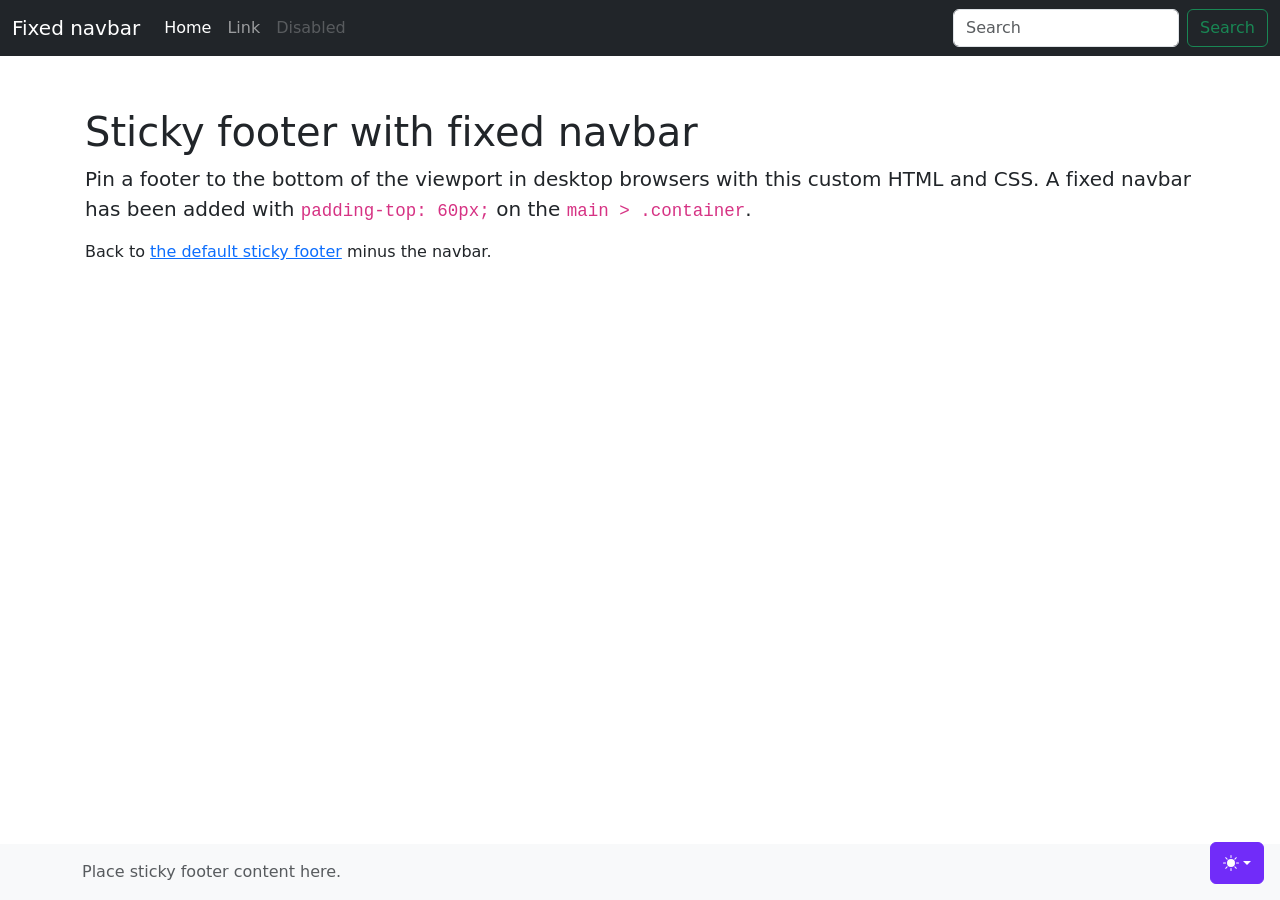
==== index.html @ bcefbda6 "bases del sitio" ====
<!doctype html>
<html lang="es" class="h-100" data-bs-theme="auto">
  <head>
    <meta charset="utf-8" />
    <meta name="viewport" content="width=device-width, initial-scale=1" />
    <meta name="description" content="Used to describe a lesson practice" />
    <meta
      name="author"
      content="Datamining and Bootstrap contributors"
    />
    <meta name="generator" content="VS Code" />
    <title>Educacion Patrimonial · Pnar del Rio</title>
    <link
      rel="canonical"
      href="https://getbootstrap.com/docs/5.3/examples/sticky-footer-navbar/"
    />
    <script src="../assets/js/color-modes.js"></script>
    <link href="assets/dist/css/bootstrap.min.css" rel="stylesheet" />
    <meta name="theme-color" content="#712cf9" />
    <link href="assets/stuff/sticky-footer-navbar.css" rel="stylesheet" />
    
  </head>
  <body class="d-flex flex-column h-100">
    <svg xmlns="http://www.w3.org/2000/svg" class="d-none">
      <symbol id="check2" viewBox="0 0 16 16">
        <path
          d="M13.854 3.646a.5.5 0 0 1 0 .708l-7 7a.5.5 0 0 1-.708 0l-3.5-3.5a.5.5 0 1 1 .708-.708L6.5 10.293l6.646-6.647a.5.5 0 0 1 .708 0z"
        ></path>
      </symbol>
      <symbol id="circle-half" viewBox="0 0 16 16">
        <path
          d="M8 15A7 7 0 1 0 8 1v14zm0 1A8 8 0 1 1 8 0a8 8 0 0 1 0 16z"
        ></path>
      </symbol>
      <symbol id="moon-stars-fill" viewBox="0 0 16 16">
        <path
          d="M6 .278a.768.768 0 0 1 .08.858 7.208 7.208 0 0 0-.878 3.46c0 4.021 3.278 7.277 7.318 7.277.527 0 1.04-.055 1.533-.16a.787.787 0 0 1 .81.316.733.733 0 0 1-.031.893A8.349 8.349 0 0 1 8.344 16C3.734 16 0 12.286 0 7.71 0 4.266 2.114 1.312 5.124.06A.752.752 0 0 1 6 .278z"
        ></path>
        <path
          d="M10.794 3.148a.217.217 0 0 1 .412 0l.387 1.162c.173.518.579.924 1.097 1.097l1.162.387a.217.217 0 0 1 0 .412l-1.162.387a1.734 1.734 0 0 0-1.097 1.097l-.387 1.162a.217.217 0 0 1-.412 0l-.387-1.162A1.734 1.734 0 0 0 9.31 6.593l-1.162-.387a.217.217 0 0 1 0-.412l1.162-.387a1.734 1.734 0 0 0 1.097-1.097l.387-1.162zM13.863.099a.145.145 0 0 1 .274 0l.258.774c.115.346.386.617.732.732l.774.258a.145.145 0 0 1 0 .274l-.774.258a1.156 1.156 0 0 0-.732.732l-.258.774a.145.145 0 0 1-.274 0l-.258-.774a1.156 1.156 0 0 0-.732-.732l-.774-.258a.145.145 0 0 1 0-.274l.774-.258c.346-.115.617-.386.732-.732L13.863.1z"
        ></path>
      </symbol>
      <symbol id="sun-fill" viewBox="0 0 16 16">
        <path
          d="M8 12a4 4 0 1 0 0-8 4 4 0 0 0 0 8zM8 0a.5.5 0 0 1 .5.5v2a.5.5 0 0 1-1 0v-2A.5.5 0 0 1 8 0zm0 13a.5.5 0 0 1 .5.5v2a.5.5 0 0 1-1 0v-2A.5.5 0 0 1 8 13zm8-5a.5.5 0 0 1-.5.5h-2a.5.5 0 0 1 0-1h2a.5.5 0 0 1 .5.5zM3 8a.5.5 0 0 1-.5.5h-2a.5.5 0 0 1 0-1h2A.5.5 0 0 1 3 8zm10.657-5.657a.5.5 0 0 1 0 .707l-1.414 1.415a.5.5 0 1 1-.707-.708l1.414-1.414a.5.5 0 0 1 .707 0zm-9.193 9.193a.5.5 0 0 1 0 .707L3.05 13.657a.5.5 0 0 1-.707-.707l1.414-1.414a.5.5 0 0 1 .707 0zm9.193 2.121a.5.5 0 0 1-.707 0l-1.414-1.414a.5.5 0 0 1 .707-.707l1.414 1.414a.5.5 0 0 1 0 .707zM4.464 4.465a.5.5 0 0 1-.707 0L2.343 3.05a.5.5 0 1 1 .707-.707l1.414 1.414a.5.5 0 0 1 0 .708z"
        ></path>
      </symbol>
    </svg>
    <div
      class="dropdown position-fixed bottom-0 end-0 mb-3 me-3 bd-mode-toggle"
    >
      <button
        class="btn btn-bd-primary py-2 dropdown-toggle d-flex align-items-center"
        id="bd-theme"
        type="button"
        aria-expanded="false"
        data-bs-toggle="dropdown"
        aria-label="Toggle theme (auto)"
      >
        <svg class="bi my-1 theme-icon-active" aria-hidden="true">
          <use href="#circle-half"></use>
        </svg>
        <span class="visually-hidden" id="bd-theme-text">Toggle theme</span>
      </button>
      <ul
        class="dropdown-menu dropdown-menu-end shadow"
        aria-labelledby="bd-theme-text"
      >
        <li>
          <button
            type="button"
            class="dropdown-item d-flex align-items-center"
            data-bs-theme-value="light"
            aria-pressed="false"
          >
            <svg class="bi me-2 opacity-50" aria-hidden="true">
              <use href="#sun-fill"></use>
            </svg>
            Light
            <svg class="bi ms-auto d-none" aria-hidden="true">
              <use href="#check2"></use>
            </svg>
          </button>
        </li>
        <li>
          <button
            type="button"
            class="dropdown-item d-flex align-items-center"
            data-bs-theme-value="dark"
            aria-pressed="false"
          >
            <svg class="bi me-2 opacity-50" aria-hidden="true">
              <use href="#moon-stars-fill"></use>
            </svg>
            Dark
            <svg class="bi ms-auto d-none" aria-hidden="true">
              <use href="#check2"></use>
            </svg>
          </button>
        </li>
        <li>
          <button
            type="button"
            class="dropdown-item d-flex align-items-center active"
            data-bs-theme-value="auto"
            aria-pressed="true"
          >
            <svg class="bi me-2 opacity-50" aria-hidden="true">
              <use href="#circle-half"></use>
            </svg>
            Auto
            <svg class="bi ms-auto d-none" aria-hidden="true">
              <use href="#check2"></use>
            </svg>
          </button>
        </li>
      </ul>
    </div>
    <header>
      <!-- Fixed navbar -->
      <nav class="navbar navbar-expand-md navbar-dark fixed-top bg-dark">
        <div class="container-fluid">
          <a class="navbar-brand" href="#">Fixed navbar</a>
          <button
            class="navbar-toggler"
            type="button"
            data-bs-toggle="collapse"
            data-bs-target="#navbarCollapse"
            aria-controls="navbarCollapse"
            aria-expanded="false"
            aria-label="Toggle navigation"
          >
            <span class="navbar-toggler-icon"></span>
          </button>
          <div class="collapse navbar-collapse" id="navbarCollapse">
            <ul class="navbar-nav me-auto mb-2 mb-md-0">
              <li class="nav-item">
                <a class="nav-link active" aria-current="page" href="#">Home</a>
              </li>
              <li class="nav-item"><a class="nav-link" href="#">Link</a></li>
              <li class="nav-item">
                <a class="nav-link disabled" aria-disabled="true">Disabled</a>
              </li>
            </ul>
            <form class="d-flex" role="search">
              <input
                class="form-control me-2"
                type="search"
                placeholder="Search"
                aria-label="Search"
              />
              <button class="btn btn-outline-success" type="submit">
                Search
              </button>
            </form>
          </div>
        </div>
      </nav>
    </header>
    <!-- Begin page content -->
    <main class="flex-shrink-0">
      <div class="container">
        <h1 class="mt-5">Sticky footer with fixed navbar</h1>
        <p class="lead">
          Pin a footer to the bottom of the viewport in desktop browsers with
          this custom HTML and CSS. A fixed navbar has been added with
          <code class="small">padding-top: 60px;</code> on the
          <code class="small">main &gt; .container</code>.
        </p>
        <p>
          Back to
          <a href="../examples/sticky-footer/">the default sticky footer</a>
          minus the navbar.
        </p>
      </div>
    </main>
    <footer class="footer mt-auto py-3 bg-body-tertiary">
      <div class="container">
        <span class="text-body-secondary"
          >Place sticky footer content here.</span
        >
      </div>
    </footer>
    <script
      src="../assets/dist/js/bootstrap.bundle.min.js"
      class="astro-vvvwv3sm"
    ></script>
  </body>
</html>
---- assets/stuff/sticky-footer-navbar.css ----
/* Custom page CSS
-------------------------------------------------- */
/* Not required for template or sticky footer method. */

main > .container {
  padding: 60px 15px 0;
}


/* Custom page CSS
-------------------------------------------------- */
/*      */

.bd-placeholder-img {
  font-size: 1.125rem;
  text-anchor: middle;
  -webkit-user-select: none;
  -moz-user-select: none;
  user-select: none;
}
@media (min-width: 768px) {
  .bd-placeholder-img-lg {
    font-size: 3.5rem;
  }
}
.b-example-divider {
  width: 100%;
  height: 3rem;
  background-color: #0000001a;
  border: solid rgba(0, 0, 0, 0.15);
  border-width: 1px 0;
  box-shadow:
    inset 0 0.5em 1.5em #0000001a,
    inset 0 0.125em 0.5em #00000026;
}
.b-example-vr {
  flex-shrink: 0;
  width: 1.5rem;
  height: 100vh;
}
.bi {
  vertical-align: -0.125em;
  fill: currentColor;
}
.nav-scroller {
  position: relative;
  z-index: 2;
  height: 2.75rem;
  overflow-y: hidden;
}
.nav-scroller .nav {
  display: flex;
  flex-wrap: nowrap;
  padding-bottom: 1rem;
  margin-top: -1px;
  overflow-x: auto;
  text-align: center;
  white-space: nowrap;
  -webkit-overflow-scrolling: touch;
}
.btn-bd-primary {
  --bd-violet-bg: #712cf9;
  --bd-violet-rgb: 112.520718, 44.062154, 249.437846;
  --bs-btn-font-weight: 600;
  --bs-btn-color: var(--bs-white);
  --bs-btn-bg: var(--bd-violet-bg);
  --bs-btn-border-color: var(--bd-violet-bg);
  --bs-btn-hover-color: var(--bs-white);
  --bs-btn-hover-bg: #6528e0;
  --bs-btn-hover-border-color: #6528e0;
  --bs-btn-focus-shadow-rgb: var(--bd-violet-rgb);
  --bs-btn-active-color: var(--bs-btn-hover-color);
  --bs-btn-active-bg: #5a23c8;
  --bs-btn-active-border-color: #5a23c8;
}
.bd-mode-toggle {
  z-index: 1500;
}
.bd-mode-toggle .bi {
  width: 1em;
  height: 1em;
}
.bd-mode-toggle .dropdown-menu .active .bi {
  display: block !important;
}
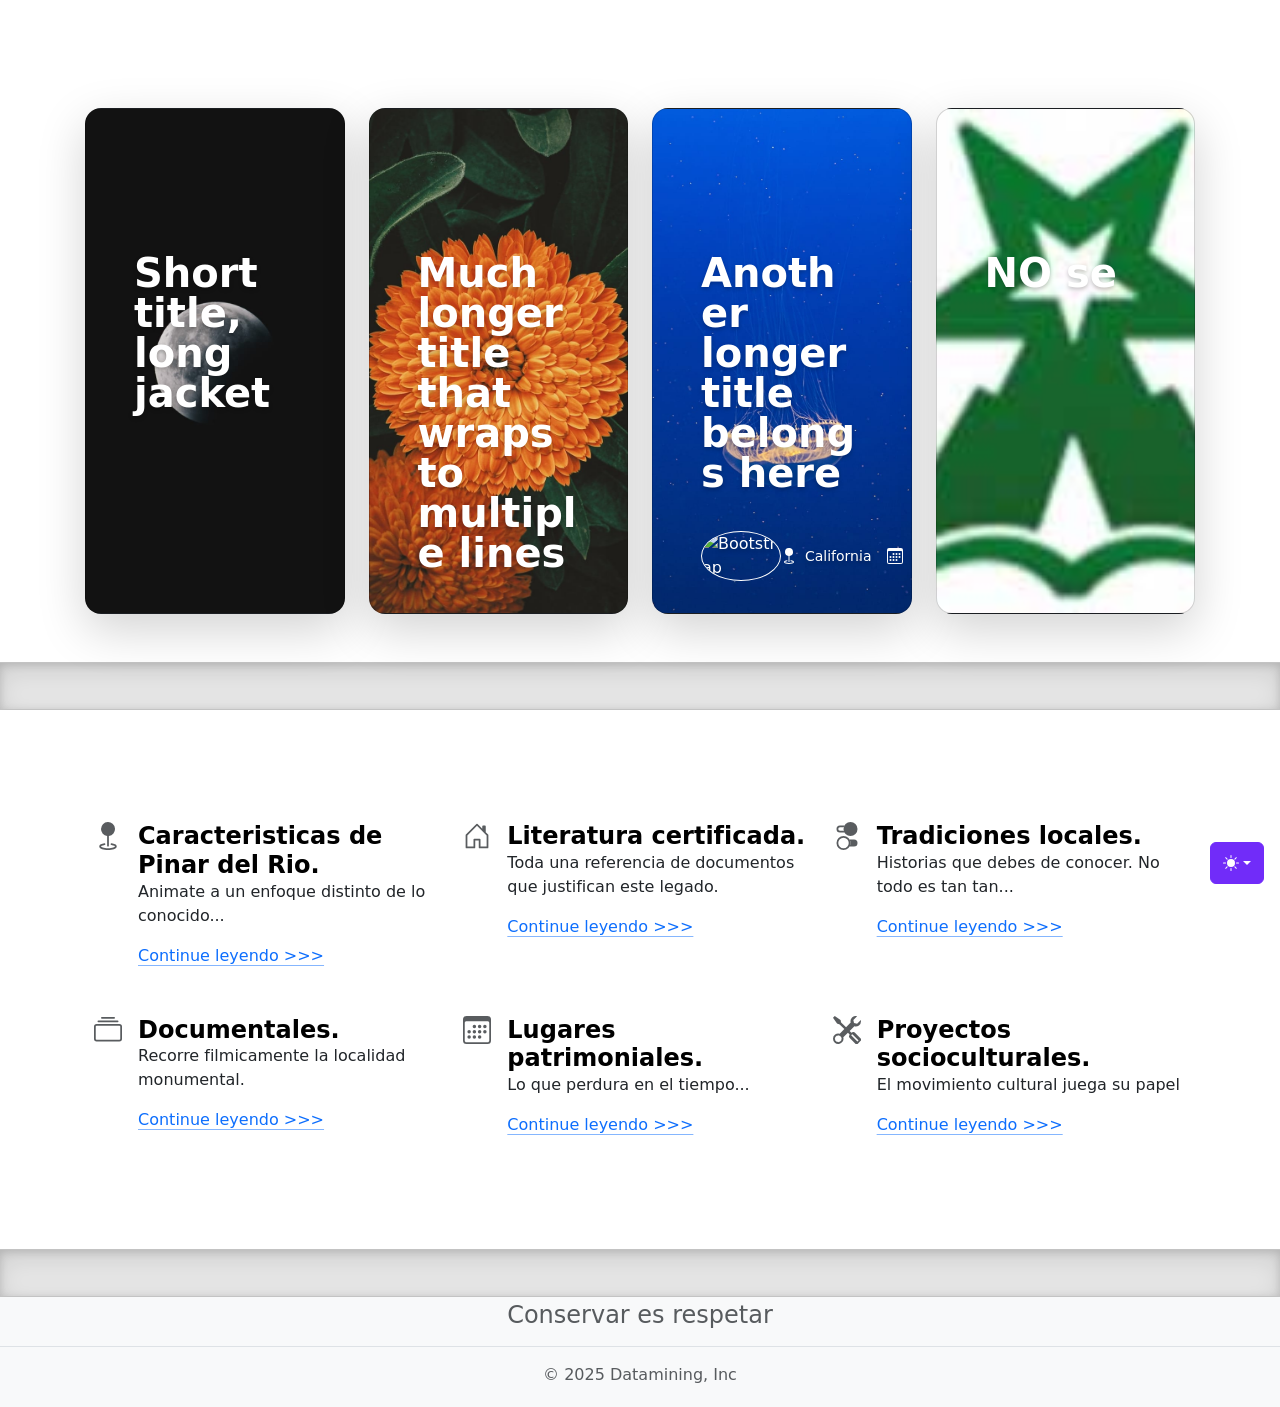
==== commit 6fb5e989: "eliminar vinculos en foto de index" ====
--- a/index.html
+++ b/index.html
@@ -10,17 +10,13 @@
     />
     <meta name="generator" content="VS Code" />
     <title>Educacion Patrimonial · Pnar del Rio</title>
-    <link
-      rel="canonical"
-      href="https://getbootstrap.com/docs/5.3/examples/sticky-footer-navbar/"
-    />
-    <script src="../assets/js/color-modes.js"></script>
+    
     <link href="assets/dist/css/bootstrap.min.css" rel="stylesheet" />
-    <meta name="theme-color" content="#712cf9" />
     <link href="assets/stuff/sticky-footer-navbar.css" rel="stylesheet" />
-    
+    <link href="assets/stuff/patri.css" rel="stylesheet" />
   </head>
   <body class="d-flex flex-column h-100">
+  <!-- #region Change mode & Icons-->
     <svg xmlns="http://www.w3.org/2000/svg" class="d-none">
       <symbol id="check2" viewBox="0 0 16 16">
         <path
@@ -43,6 +39,102 @@
       <symbol id="sun-fill" viewBox="0 0 16 16">
         <path
           d="M8 12a4 4 0 1 0 0-8 4 4 0 0 0 0 8zM8 0a.5.5 0 0 1 .5.5v2a.5.5 0 0 1-1 0v-2A.5.5 0 0 1 8 0zm0 13a.5.5 0 0 1 .5.5v2a.5.5 0 0 1-1 0v-2A.5.5 0 0 1 8 13zm8-5a.5.5 0 0 1-.5.5h-2a.5.5 0 0 1 0-1h2a.5.5 0 0 1 .5.5zM3 8a.5.5 0 0 1-.5.5h-2a.5.5 0 0 1 0-1h2A.5.5 0 0 1 3 8zm10.657-5.657a.5.5 0 0 1 0 .707l-1.414 1.415a.5.5 0 1 1-.707-.708l1.414-1.414a.5.5 0 0 1 .707 0zm-9.193 9.193a.5.5 0 0 1 0 .707L3.05 13.657a.5.5 0 0 1-.707-.707l1.414-1.414a.5.5 0 0 1 .707 0zm9.193 2.121a.5.5 0 0 1-.707 0l-1.414-1.414a.5.5 0 0 1 .707-.707l1.414 1.414a.5.5 0 0 1 0 .707zM4.464 4.465a.5.5 0 0 1-.707 0L2.343 3.05a.5.5 0 1 1 .707-.707l1.414 1.414a.5.5 0 0 1 0 .708z"
+        ></path>
+      </symbol>
+    
+      <symbol id="bootstrap" viewBox="0 0 118 94">
+        <title>Bootstrap</title>
+        <path
+          fill-rule="evenodd"
+          clip-rule="evenodd"
+          d="M24.509 0c-6.733 0-11.715 5.893-11.492 12.284.214 6.14-.064 14.092-2.066 20.577C8.943 39.365 5.547 43.485 0 44.014v5.972c5.547.529 8.943 4.649 10.951 11.153 2.002 6.485 2.28 14.437 2.066 20.577C12.794 88.106 17.776 94 24.51 94H93.5c6.733 0 11.714-5.893 11.491-12.284-.214-6.14.064-14.092 2.066-20.577 2.009-6.504 5.396-10.624 10.943-11.153v-5.972c-5.547-.529-8.934-4.649-10.943-11.153-2.002-6.484-2.28-14.437-2.066-20.577C105.214 5.894 100.233 0 93.5 0H24.508zM80 57.863C80 66.663 73.436 72 62.543 72H44a2 2 0 01-2-2V24a2 2 0 012-2h18.437c9.083 0 15.044 4.92 15.044 12.474 0 5.302-4.01 10.049-9.119 10.88v.277C75.317 46.394 80 51.21 80 57.863zM60.521 28.34H49.948v14.934h8.905c6.884 0 10.68-2.772 10.68-7.727 0-4.643-3.264-7.207-9.012-7.207zM49.948 49.2v16.458H60.91c7.167 0 10.964-2.876 10.964-8.281 0-5.406-3.903-8.178-11.425-8.178H49.948z"
+        ></path>
+      </symbol>
+      <symbol id="home" viewBox="0 0 16 16">
+        <path
+          d="M8.354 1.146a.5.5 0 0 0-.708 0l-6 6A.5.5 0 0 0 1.5 7.5v7a.5.5 0 0 0 .5.5h4.5a.5.5 0 0 0 .5-.5v-4h2v4a.5.5 0 0 0 .5.5H14a.5.5 0 0 0 .5-.5v-7a.5.5 0 0 0-.146-.354L13 5.793V2.5a.5.5 0 0 0-.5-.5h-1a.5.5 0 0 0-.5.5v1.293L8.354 1.146zM2.5 14V7.707l5.5-5.5 5.5 5.5V14H10v-4a.5.5 0 0 0-.5-.5h-3a.5.5 0 0 0-.5.5v4H2.5z"
+        ></path>
+      </symbol>
+      <symbol id="speedometer2" viewBox="0 0 16 16">
+        <path
+          d="M8 4a.5.5 0 0 1 .5.5V6a.5.5 0 0 1-1 0V4.5A.5.5 0 0 1 8 4zM3.732 5.732a.5.5 0 0 1 .707 0l.915.914a.5.5 0 1 1-.708.708l-.914-.915a.5.5 0 0 1 0-.707zM2 10a.5.5 0 0 1 .5-.5h1.586a.5.5 0 0 1 0 1H2.5A.5.5 0 0 1 2 10zm9.5 0a.5.5 0 0 1 .5-.5h1.5a.5.5 0 0 1 0 1H12a.5.5 0 0 1-.5-.5zm.754-4.246a.389.389 0 0 0-.527-.02L7.547 9.31a.91.91 0 1 0 1.302 1.258l3.434-4.297a.389.389 0 0 0-.029-.518z"
+        ></path>
+        <path
+          fill-rule="evenodd"
+          d="M0 10a8 8 0 1 1 15.547 2.661c-.442 1.253-1.845 1.602-2.932 1.25C11.309 13.488 9.475 13 8 13c-1.474 0-3.31.488-4.615.911-1.087.352-2.49.003-2.932-1.25A7.988 7.988 0 0 1 0 10zm8-7a7 7 0 0 0-6.603 9.329c.203.575.923.876 1.68.63C4.397 12.533 6.358 12 8 12s3.604.532 4.923.96c.757.245 1.477-.056 1.68-.631A7 7 0 0 0 8 3z"
+        ></path>
+      </symbol>
+      <symbol id="table" viewBox="0 0 16 16">
+        <path
+          d="M0 2a2 2 0 0 1 2-2h12a2 2 0 0 1 2 2v12a2 2 0 0 1-2 2H2a2 2 0 0 1-2-2V2zm15 2h-4v3h4V4zm0 4h-4v3h4V8zm0 4h-4v3h3a1 1 0 0 0 1-1v-2zm-5 3v-3H6v3h4zm-5 0v-3H1v2a1 1 0 0 0 1 1h3zm-4-4h4V8H1v3zm0-4h4V4H1v3zm5-3v3h4V4H6zm4 4H6v3h4V8z"
+        ></path>
+      </symbol>
+      <symbol id="people-circle" viewBox="0 0 16 16">
+        <path d="M11 6a3 3 0 1 1-6 0 3 3 0 0 1 6 0z"></path>
+        <path
+          fill-rule="evenodd"
+          d="M0 8a8 8 0 1 1 16 0A8 8 0 0 1 0 8zm8-7a7 7 0 0 0-5.468 11.37C3.242 11.226 4.805 10 8 10s4.757 1.225 5.468 2.37A7 7 0 0 0 8 1z"
+        ></path>
+      </symbol>
+      <symbol id="collection" viewBox="0 0 16 16">
+        <path
+          d="M2.5 3.5a.5.5 0 0 1 0-1h11a.5.5 0 0 1 0 1h-11zm2-2a.5.5 0 0 1 0-1h7a.5.5 0 0 1 0 1h-7zM0 13a1.5 1.5 0 0 0 1.5 1.5h13A1.5 1.5 0 0 0 16 13V6a1.5 1.5 0 0 0-1.5-1.5h-13A1.5 1.5 0 0 0 0 6v7zm1.5.5A.5.5 0 0 1 1 13V6a.5.5 0 0 1 .5-.5h13a.5.5 0 0 1 .5.5v7a.5.5 0 0 1-.5.5h-13z"
+        ></path>
+      </symbol>
+      <symbol id="calendar3" viewBox="0 0 16 16">
+        <path
+          d="M14 0H2a2 2 0 0 0-2 2v12a2 2 0 0 0 2 2h12a2 2 0 0 0 2-2V2a2 2 0 0 0-2-2zM1 3.857C1 3.384 1.448 3 2 3h12c.552 0 1 .384 1 .857v10.286c0 .473-.448.857-1 .857H2c-.552 0-1-.384-1-.857V3.857z"
+        ></path>
+        <path
+          d="M6.5 7a1 1 0 1 0 0-2 1 1 0 0 0 0 2zm3 0a1 1 0 1 0 0-2 1 1 0 0 0 0 2zm3 0a1 1 0 1 0 0-2 1 1 0 0 0 0 2zm-9 3a1 1 0 1 0 0-2 1 1 0 0 0 0 2zm3 0a1 1 0 1 0 0-2 1 1 0 0 0 0 2zm3 0a1 1 0 1 0 0-2 1 1 0 0 0 0 2zm3 0a1 1 0 1 0 0-2 1 1 0 0 0 0 2zm-9 3a1 1 0 1 0 0-2 1 1 0 0 0 0 2zm3 0a1 1 0 1 0 0-2 1 1 0 0 0 0 2zm3 0a1 1 0 1 0 0-2 1 1 0 0 0 0 2z"
+        ></path>
+      </symbol>
+      <symbol id="cpu-fill" viewBox="0 0 16 16">
+        <path
+          d="M6.5 6a.5.5 0 0 0-.5.5v3a.5.5 0 0 0 .5.5h3a.5.5 0 0 0 .5-.5v-3a.5.5 0 0 0-.5-.5h-3z"
+        ></path>
+        <path
+          d="M5.5.5a.5.5 0 0 0-1 0V2A2.5 2.5 0 0 0 2 4.5H.5a.5.5 0 0 0 0 1H2v1H.5a.5.5 0 0 0 0 1H2v1H.5a.5.5 0 0 0 0 1H2v1H.5a.5.5 0 0 0 0 1H2A2.5 2.5 0 0 0 4.5 14v1.5a.5.5 0 0 0 1 0V14h1v1.5a.5.5 0 0 0 1 0V14h1v1.5a.5.5 0 0 0 1 0V14h1v1.5a.5.5 0 0 0 1 0V14a2.5 2.5 0 0 0 2.5-2.5h1.5a.5.5 0 0 0 0-1H14v-1h1.5a.5.5 0 0 0 0-1H14v-1h1.5a.5.5 0 0 0 0-1H14v-1h1.5a.5.5 0 0 0 0-1H14A2.5 2.5 0 0 0 11.5 2V.5a.5.5 0 0 0-1 0V2h-1V.5a.5.5 0 0 0-1 0V2h-1V.5a.5.5 0 0 0-1 0V2h-1V.5zm1 4.5h3A1.5 1.5 0 0 1 11 6.5v3A1.5 1.5 0 0 1 9.5 11h-3A1.5 1.5 0 0 1 5 9.5v-3A1.5 1.5 0 0 1 6.5 5z"
+        ></path>
+      </symbol>
+      <symbol id="gear-fill" viewBox="0 0 16 16">
+        <path
+          d="M9.405 1.05c-.413-1.4-2.397-1.4-2.81 0l-.1.34a1.464 1.464 0 0 1-2.105.872l-.31-.17c-1.283-.698-2.686.705-1.987 1.987l.169.311c.446.82.023 1.841-.872 2.105l-.34.1c-1.4.413-1.4 2.397 0 2.81l.34.1a1.464 1.464 0 0 1 .872 2.105l-.17.31c-.698 1.283.705 2.686 1.987 1.987l.311-.169a1.464 1.464 0 0 1 2.105.872l.1.34c.413 1.4 2.397 1.4 2.81 0l.1-.34a1.464 1.464 0 0 1 2.105-.872l.31.17c1.283.698 2.686-.705 1.987-1.987l-.169-.311a1.464 1.464 0 0 1 .872-2.105l.34-.1c1.4-.413 1.4-2.397 0-2.81l-.34-.1a1.464 1.464 0 0 1-.872-2.105l.17-.31c.698-1.283-.705-2.686-1.987-1.987l-.311.169a1.464 1.464 0 0 1-2.105-.872l-.1-.34zM8 10.93a2.929 2.929 0 1 1 0-5.86 2.929 2.929 0 0 1 0 5.858z"
+        ></path>
+      </symbol>
+      <symbol id="speedometer" viewBox="0 0 16 16">
+        <path
+          d="M8 2a.5.5 0 0 1 .5.5V4a.5.5 0 0 1-1 0V2.5A.5.5 0 0 1 8 2zM3.732 3.732a.5.5 0 0 1 .707 0l.915.914a.5.5 0 1 1-.708.708l-.914-.915a.5.5 0 0 1 0-.707zM2 8a.5.5 0 0 1 .5-.5h1.586a.5.5 0 0 1 0 1H2.5A.5.5 0 0 1 2 8zm9.5 0a.5.5 0 0 1 .5-.5h1.5a.5.5 0 0 1 0 1H12a.5.5 0 0 1-.5-.5zm.754-4.246a.389.389 0 0 0-.527-.02L7.547 7.31A.91.91 0 1 0 8.85 8.569l3.434-4.297a.389.389 0 0 0-.029-.518z"
+        ></path>
+        <path
+          fill-rule="evenodd"
+          d="M6.664 15.889A8 8 0 1 1 9.336.11a8 8 0 0 1-2.672 15.78zm-4.665-4.283A11.945 11.945 0 0 1 8 10c2.186 0 4.236.585 6.001 1.606a7 7 0 1 0-12.002 0z"
+        ></path>
+      </symbol>
+      <symbol id="toggles2" viewBox="0 0 16 16">
+        <path
+          d="M9.465 10H12a2 2 0 1 1 0 4H9.465c.34-.588.535-1.271.535-2 0-.729-.195-1.412-.535-2z"
+        ></path>
+        <path
+          d="M6 15a3 3 0 1 0 0-6 3 3 0 0 0 0 6zm0 1a4 4 0 1 1 0-8 4 4 0 0 1 0 8zm.535-10a3.975 3.975 0 0 1-.409-1H4a1 1 0 0 1 0-2h2.126c.091-.355.23-.69.41-1H4a2 2 0 1 0 0 4h2.535z"
+        ></path>
+        <path d="M14 4a4 4 0 1 1-8 0 4 4 0 0 1 8 0z"></path>
+      </symbol>
+      <symbol id="tools" viewBox="0 0 16 16">
+        <path
+          d="M1 0L0 1l2.2 3.081a1 1 0 0 0 .815.419h.07a1 1 0 0 1 .708.293l2.675 2.675-2.617 2.654A3.003 3.003 0 0 0 0 13a3 3 0 1 0 5.878-.851l2.654-2.617.968.968-.305.914a1 1 0 0 0 .242 1.023l3.356 3.356a1 1 0 0 0 1.414 0l1.586-1.586a1 1 0 0 0 0-1.414l-3.356-3.356a1 1 0 0 0-1.023-.242L10.5 9.5l-.96-.96 2.68-2.643A3.005 3.005 0 0 0 16 3c0-.269-.035-.53-.102-.777l-2.14 2.141L12 4l-.364-1.757L13.777.102a3 3 0 0 0-3.675 3.68L7.462 6.46 4.793 3.793a1 1 0 0 1-.293-.707v-.071a1 1 0 0 0-.419-.814L1 0zm9.646 10.646a.5.5 0 0 1 .708 0l3 3a.5.5 0 0 1-.708.708l-3-3a.5.5 0 0 1 0-.708zM3 11l.471.242.529.026.287.445.445.287.026.529L5 13l-.242.471-.026.529-.445.287-.287.445-.529.026L3 15l-.471-.242L2 14.732l-.287-.445L1.268 14l-.026-.529L1 13l.242-.471.026-.529.445-.287.287-.445.529-.026L3 11z"
+        ></path>
+      </symbol>
+      <symbol id="chevron-right" viewBox="0 0 16 16">
+        <path
+          fill-rule="evenodd"
+          d="M4.646 1.646a.5.5 0 0 1 .708 0l6 6a.5.5 0 0 1 0 .708l-6 6a.5.5 0 0 1-.708-.708L10.293 8 4.646 2.354a.5.5 0 0 1 0-.708z"
+        ></path>
+      </symbol>
+      <symbol id="geo-fill" viewBox="0 0 16 16">
+        <path
+          fill-rule="evenodd"
+          d="M4 4a4 4 0 1 1 4.5 3.969V13.5a.5.5 0 0 1-1 0V7.97A4 4 0 0 1 4 3.999zm2.493 8.574a.5.5 0 0 1-.411.575c-.712.118-1.28.295-1.655.493a1.319 1.319 0 0 0-.37.265.301.301 0 0 0-.057.09V14l.002.008a.147.147 0 0 0 .016.033.617.617 0 0 0 .145.15c.165.13.435.27.813.395.751.25 1.82.414 3.024.414s2.273-.163 3.024-.414c.378-.126.648-.265.813-.395a.619.619 0 0 0 .146-.15.148.148 0 0 0 .015-.033L12 14v-.004a.301.301 0 0 0-.057-.09 1.318 1.318 0 0 0-.37-.264c-.376-.198-.943-.375-1.655-.493a.5.5 0 1 1 .164-.986c.77.127 1.452.328 1.957.594C12.5 13 13 13.4 13 14c0 .426-.26.752-.544.977-.29.228-.68.413-1.116.558-.878.293-2.059.465-3.34.465-1.281 0-2.462-.172-3.34-.465-.436-.145-.826-.33-1.116-.558C3.26 14.752 3 14.426 3 14c0-.599.5-1 .961-1.243.505-.266 1.187-.467 1.957-.594a.5.5 0 0 1 .575.411z"
         ></path>
       </symbol>
     </svg>
@@ -102,6 +194,22 @@
           <button
             type="button"
             class="dropdown-item d-flex align-items-center active"
+            data-bs-theme-value="green"
+            aria-pressed="true"
+          >
+            <svg class="bi me-2 opacity-50" aria-hidden="true">
+              <use href="#circle-half"></use>
+            </svg>
+            Green
+            <svg class="bi ms-auto d-none" aria-hidden="true">
+              <use href="#check2"></use>
+            </svg>
+          </button>
+        </li>
+        <li>
+          <button
+            type="button"
+            class="dropdown-item d-flex align-items-center active"
             data-bs-theme-value="auto"
             aria-pressed="true"
           >
@@ -116,74 +224,200 @@
         </li>
       </ul>
     </div>
-    <header>
-      <!-- Fixed navbar -->
-      <nav class="navbar navbar-expand-md navbar-dark fixed-top bg-dark">
-        <div class="container-fluid">
-          <a class="navbar-brand" href="#">Fixed navbar</a>
-          <button
-            class="navbar-toggler"
-            type="button"
-            data-bs-toggle="collapse"
-            data-bs-target="#navbarCollapse"
-            aria-controls="navbarCollapse"
-            aria-expanded="false"
-            aria-label="Toggle navigation"
-          >
-            <span class="navbar-toggler-icon"></span>
-          </button>
-          <div class="collapse navbar-collapse" id="navbarCollapse">
-            <ul class="navbar-nav me-auto mb-2 mb-md-0">
-              <li class="nav-item">
-                <a class="nav-link active" aria-current="page" href="#">Home</a>
-              </li>
-              <li class="nav-item"><a class="nav-link" href="#">Link</a></li>
-              <li class="nav-item">
-                <a class="nav-link disabled" aria-disabled="true">Disabled</a>
-              </li>
-            </ul>
-            <form class="d-flex" role="search">
-              <input
-                class="form-control me-2"
-                type="search"
-                placeholder="Search"
-                aria-label="Search"
-              />
-              <button class="btn btn-outline-success" type="submit">
-                Search
-              </button>
-            </form>
+  <!-- #endregion -->
+  <!-- #region Cabecera menu -->
+    <header>      
+     
+    </header>
+  <!-- #endregion -->    
+  <!-- #region Cuerpo -->
+    <!-- Begin page content -->
+    
+    <main class="flex-shrink-0">
+
+      <div class="container" id="up_ribbon">
+        <div class="row row-cols-1 row-cols-lg-4 align-items-stretch g-4 py-5">
+          <div class="col">
+            <div class="card card-cover h-100 overflow-hidden text-bg-dark rounded-4 shadow-lg" style="background-image: url('assets/imgs/main/unsplash-photo-1.jpg')">
+              <div class="d-flex flex-column h-100 p-5 pb-3 text-white text-shadow-1">
+                <h3 class="pt-5 mt-5 mb-4 display-6 lh-1 fw-bold">
+                  Short title, long jacket
+                </h3>                
+              </div>
+            </div>
+          </div>
+          <div class="col">
+            <div class="card card-cover h-100 overflow-hidden text-bg-dark rounded-4 shadow-lg" style="background-image: url('assets/imgs/main/unsplash-photo-2.jpg')">
+              <div class="d-flex flex-column h-100 p-5 pb-3 text-white text-shadow-1">
+                <h3 class="pt-5 mt-5 mb-4 display-6 lh-1 fw-bold">
+                  Much longer title that wraps to multiple lines
+                </h3>                
+              </div>
+            </div>
+          </div>
+          <div class="col">
+            <div class="card card-cover h-100 overflow-hidden text-bg-dark rounded-4 shadow-lg" style="background-image: url('assets/imgs/main/unsplash-photo-3.jpg')">
+              <div class="d-flex flex-column h-100 p-5 pb-3 text-shadow-1">
+                <h3 class="pt-5 mt-5 mb-4 display-6 lh-1 fw-bold">
+                  Another longer title belongs here
+                </h3>
+                <ul class="d-flex list-unstyled mt-auto">
+                  <li class="me-auto">
+                    <img src="https://github.com/twbs.png" alt="Bootstrap" width="32" height="32" class="rounded-circle border border-white">
+                  </li>
+                  <li class="d-flex align-items-center me-3">
+                    <svg class="bi me-2" width="1em" height="1em" role="img" aria-label="Location">
+                      <use xlink:href="#geo-fill"></use>
+                    </svg>
+                    <small>California</small>
+                  </li>
+                  <li class="d-flex align-items-center">
+                    <svg class="bi me-2" width="1em" height="1em" role="img" aria-label="Duration">
+                      <use xlink:href="#calendar3"></use>
+                    </svg>
+                    <small>5d</small>
+                  </li>
+                </ul>
+              </div>
+            </div>
+          </div>
+          <div class="col">
+            <div class="card card-cover h-100 overflow-hidden text-bg-dark rounded-4 shadow-lg" style="background-image: url('assets/imgs/main/logo-UPinar.jpg')">
+              <div class="d-flex flex-column h-100 p-5 pb-3 text-shadow-1">
+                <h3 class="pt-5 mt-5 mb-4 display-6 lh-1 fw-bold">
+                  NO se
+                </h3>               
+              </div>
+            </div>
           </div>
         </div>
-      </nav>
-    </header>
-    <!-- Begin page content -->
-    <main class="flex-shrink-0">
-      <div class="container">
-        <h1 class="mt-5">Sticky footer with fixed navbar</h1>
-        <p class="lead">
-          Pin a footer to the bottom of the viewport in desktop browsers with
-          this custom HTML and CSS. A fixed navbar has been added with
-          <code class="small">padding-top: 60px;</code> on the
-          <code class="small">main &gt; .container</code>.
-        </p>
-        <p>
-          Back to
-          <a href="../examples/sticky-footer/">the default sticky footer</a>
-          minus the navbar.
-        </p>
       </div>
+      <div class="b-example-divider"></div>
+      
+      
+        <div class="container px-4 py-5" id="icon-grids">       
+          <div class="row row-cols-1 row-cols-sm-2 row-cols-md-3 row-cols-lg-3 g-3 py-5" id="body_linkInfo">
+            <div class="col d-flex align-items-start">
+              <svg class="bi text-body-secondary flex-shrink-0 me-3" width="1.75em" height="1.75em" aria-hidden="true">
+                <use xlink:href="#bootstrap"></use>
+              </svg>
+              <div>
+                <h3 class="fw-bold mb-0 fs-4 text-body-emphasis">
+                  Featured title
+                </h3>
+                <p>
+                  Paragraph of text beneath the heading to explain the heading.
+                </p>
+              </div>
+            </div>
+            <div class="col d-flex align-items-start">
+              <svg class="bi text-body-secondary flex-shrink-0 me-3" width="1.75em" height="1.75em" aria-hidden="true">
+                <use xlink:href="#cpu-fill"></use>
+              </svg>
+              <div>
+                <h3 class="fw-bold mb-0 fs-4 text-body-emphasis">
+                  Featured title
+                </h3>
+                <p>
+                  Paragraph of text beneath the heading to explain the heading.
+                </p>
+              </div>
+            </div>
+            <div class="col d-flex align-items-start">
+              <svg class="bi text-body-secondary flex-shrink-0 me-3" width="1.75em" height="1.75em" aria-hidden="true">
+                <use xlink:href="#calendar3"></use>
+              </svg>
+              <div>
+                <h3 class="fw-bold mb-0 fs-4 text-body-emphasis">
+                  Featured title
+                </h3>
+                <p>
+                  Paragraph of text beneath the heading to explain the heading.
+                </p>
+              </div>
+            </div>
+            <div class="col d-flex align-items-start">
+              <svg class="bi text-body-secondary flex-shrink-0 me-3" width="1.75em" height="1.75em" aria-hidden="true">
+                <use xlink:href="#home"></use>
+              </svg>
+              <div>
+                <h3 class="fw-bold mb-0 fs-4 text-body-emphasis">
+                  Featured title
+                </h3>
+                <p>
+                  Paragraph of text beneath the heading to explain the heading.
+                </p>
+              </div>
+            </div>
+            <div class="col d-flex align-items-start">
+              <svg class="bi text-body-secondary flex-shrink-0 me-3" width="1.75em" height="1.75em" aria-hidden="true">
+                <use xlink:href="#speedometer2"></use>
+              </svg>
+              <div>
+                <h3 class="fw-bold mb-0 fs-4 text-body-emphasis">
+                  Featured title
+                </h3>
+                <p>
+                  Paragraph of text beneath the heading to explain the heading.
+                </p>
+              </div>
+            </div>
+            <div class="col d-flex align-items-start">
+              <svg class="bi text-body-secondary flex-shrink-0 me-3" width="1.75em" height="1.75em" aria-hidden="true">
+                <use xlink:href="#toggles2"></use>
+              </svg>
+              <div>
+                <h3 class="fw-bold mb-0 fs-4 text-body-emphasis">
+                  Featured title
+                </h3>
+                <p>
+                  Paragraph of text beneath the heading to explain the heading.
+                </p>
+              </div>
+            </div>
+            <div class="col d-flex align-items-start">
+              <svg class="bi text-body-secondary flex-shrink-0 me-3" width="1.75em" height="1.75em" aria-hidden="true">
+                <use xlink:href="#geo-fill"></use>
+              </svg>
+              <div>
+                <h3 class="fw-bold mb-0 fs-4 text-body-emphasis">
+                  Featured title
+                </h3>
+                <p>
+                  Paragraph of text beneath the heading to explain the heading.
+                </p>
+              </div>
+            </div>
+            <div class="col d-flex align-items-start">
+              <svg class="bi text-body-secondary flex-shrink-0 me-3" width="1.75em" height="1.75em" aria-hidden="true">
+                <use xlink:href="#tools"></use>
+              </svg>
+              <div>
+                <h3 class="fw-bold mb-0 fs-4 text-body-emphasis">
+                  Featured title
+                </h3>
+                <p>
+                  Paragraph of text beneath the heading to explain the heading.
+                </p>
+              </div>
+            </div>
+          </div>
+        </div>
+
+      <div class="b-example-divider"></div>      
     </main>
-    <footer class="footer mt-auto py-3 bg-body-tertiary">
-      <div class="container">
-        <span class="text-body-secondary"
-          >Place sticky footer content here.</span
-        >
-      </div>
+  <!-- #endregion -->
+  <!-- #region Finales--> 
+    <footer class="footer mt-auto py-1 my-1 bg-body-tertiary" id="patriFoot">
+     
     </footer>
-    <script
-      src="../assets/dist/js/bootstrap.bundle.min.js"
-      class="astro-vvvwv3sm"
-    ></script>
+  <!-- #endregion -->
+    <script src="assets/dist/js/bootstrap.bundle.min.js" class="astro-vvvwv3sm"></script> 
+    <script src="assets/js/color-modes.js"></script>
   </body>
+     <script src="assets/stuff/menu.js"></script>
+    <script>
+      setList_CenterArticles_Links('body_linkInfo')
+      set_Footer('patriFoot')
+    </script>
 </html>
--- a/assets/stuff/sticky-footer-navbar.css
+++ b/assets/stuff/sticky-footer-navbar.css
@@ -6,6 +6,7 @@
   padding: 60px 15px 0;
 }
 
+/* #region inside main*/
 
 /* Custom page CSS
 -------------------------------------------------- */
@@ -82,4 +83,36 @@
 }
 .bd-mode-toggle .dropdown-menu .active .bi {
   display: block !important;
-}+}
+
+/* #endregion */
+
+/* #region from features   */
+.feature-icon {
+  width: 4rem;
+  height: 4rem;
+  border-radius: .75rem;
+}
+
+.icon-square {
+  width: 3rem;
+  height: 3rem;
+  border-radius: .75rem;
+}
+
+.text-shadow-1 { text-shadow: 0 .125rem .25rem rgba(0, 0, 0, .25); }
+.text-shadow-2 { text-shadow: 0 .25rem .5rem rgba(0, 0, 0, .25); }
+.text-shadow-3 { text-shadow: 0 .5rem 1.5rem rgba(0, 0, 0, .25); }
+
+.card-cover {
+  background-repeat: no-repeat;
+  background-position: center center;
+  background-size: cover;
+}
+
+.feature-icon-small {
+  width: 3rem;
+  height: 3rem;
+}
+
+/* #endregion */
--- a/assets/stuff/patri.css
+++ b/assets/stuff/patri.css
@@ -0,0 +1,56 @@
+[data-bs-theme=green] {
+  color-scheme: var(--bs-form-valid-color);
+  --bs-body-color: #69d99b;
+  --bs-body-color-rgb: 222, 226, 230;
+  --bs-body-bg: #2b5127;
+  --bs-body-bg-rgb: 33, 37, 41;
+  --bs-emphasis-color: #fff;
+  --bs-emphasis-color-rgb: 255, 255, 255;
+  --bs-secondary-color: rgba(222, 226, 230, 0.75);
+  --bs-secondary-color-rgb: 222, 226, 230;
+  --bs-secondary-bg: #778e6e;
+  --bs-secondary-bg-rgb: 52, 58, 64;
+  --bs-tertiary-color: rgba(225, 230, 222, 0.5);
+  --bs-tertiary-color-rgb: 222, 226, 230;
+  --bs-tertiary-bg: #084512;
+  --bs-tertiary-bg-rgb: 8, 45, 12;
+  --bs-primary-text-emphasis: #6ea8fe;
+  --bs-secondary-text-emphasis: #a7acb1;
+  --bs-success-text-emphasis: #75b798;
+  --bs-info-text-emphasis: #6edff6;
+  --bs-warning-text-emphasis: #ffda6a;
+  --bs-danger-text-emphasis: #ea868f;
+  --bs-light-text-emphasis: #f8f9fa;
+  --bs-dark-text-emphasis: #dee2e6;
+  --bs-primary-bg-subtle: #031633;
+  --bs-secondary-bg-subtle: #161719;
+  --bs-success-bg-subtle: #051b11;
+  --bs-info-bg-subtle: #032830;
+  --bs-warning-bg-subtle: #332701;
+  --bs-danger-bg-subtle: #2c0b0e;
+  --bs-light-bg-subtle: #343a40;
+  --bs-dark-bg-subtle: #1a1d20;
+  --bs-primary-border-subtle: #084298;
+  --bs-secondary-border-subtle: #41464b;
+  --bs-success-border-subtle: #0f5132;
+  --bs-info-border-subtle: #087990;
+  --bs-warning-border-subtle: #997404;
+  --bs-danger-border-subtle: #842029;
+  --bs-light-border-subtle: #495057;
+  --bs-dark-border-subtle: #343a40;
+  --bs-heading-color: inherit;
+  --bs-link-color: #9c2c1ba1;
+  --bs-link-hover-color: #9c2c1ba1;
+  --bs-link-color-rgb: 220, 170, 170;
+  --bs-link-hover-color-rgb: 220,170,170;
+  --bs-code-color: #e685b5;
+  --bs-highlight-color: #dee2e6;
+  --bs-highlight-bg: #664d03;
+  --bs-border-color: #495057;
+  --bs-border-color-translucent: rgba(255, 255, 255, 0.15);
+  --bs-form-valid-color: #75b798;
+  --bs-form-valid-border-color: #75b798;
+  --bs-form-invalid-color: #ea868f;
+  --bs-form-invalid-border-color: #ea868f;
+}
+
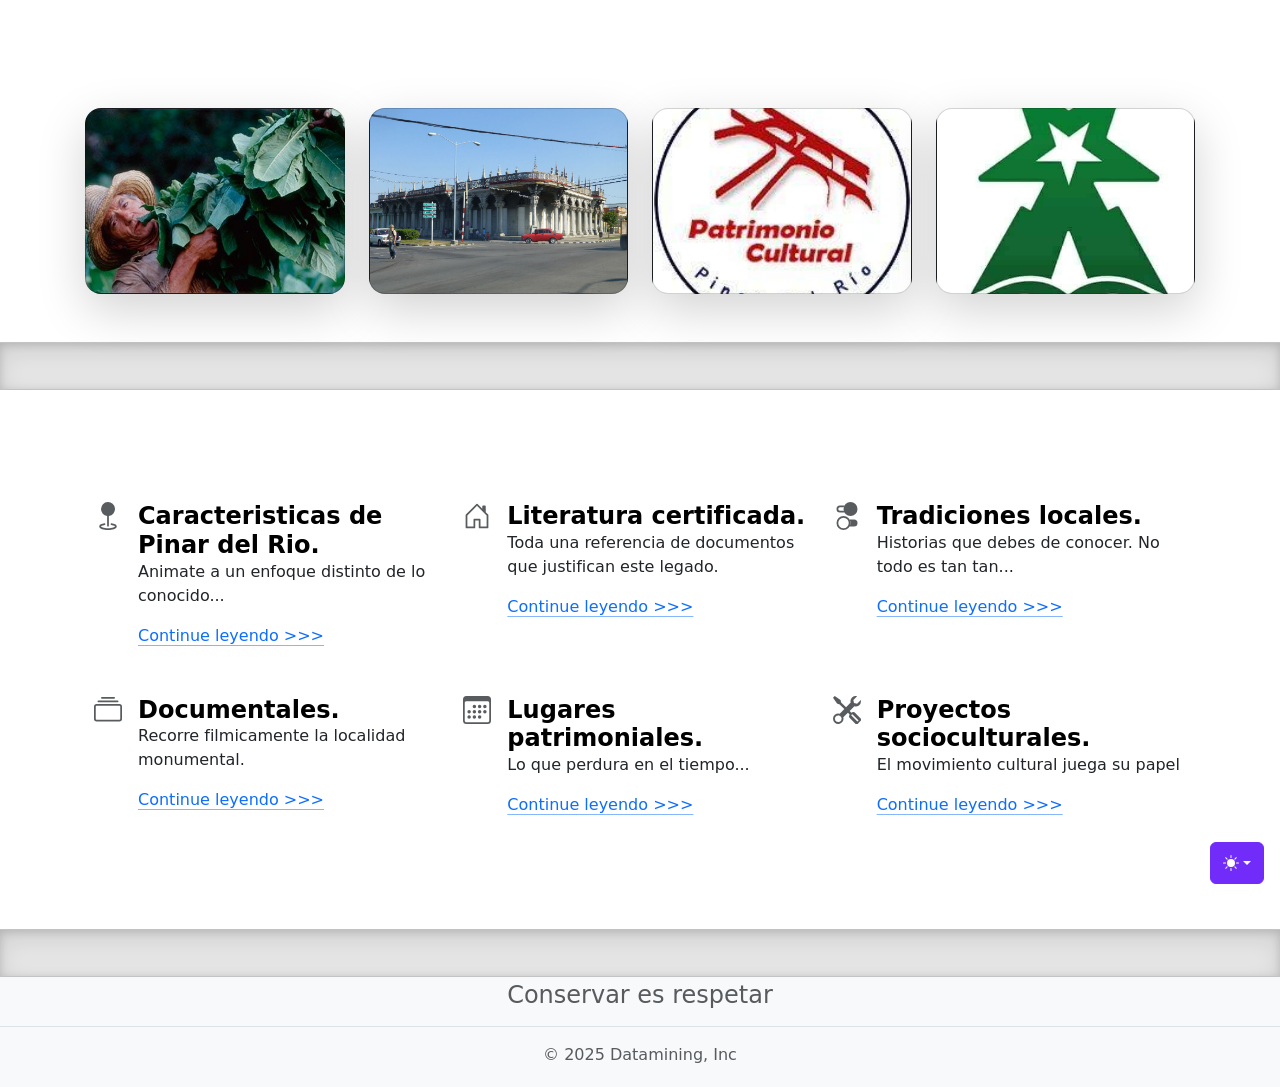
==== commit 2a1896a0: "fotos y cosas" ====
--- a/index.html
+++ b/index.html
@@ -238,55 +238,31 @@
       <div class="container" id="up_ribbon">
         <div class="row row-cols-1 row-cols-lg-4 align-items-stretch g-4 py-5">
           <div class="col">
-            <div class="card card-cover h-100 overflow-hidden text-bg-dark rounded-4 shadow-lg" style="background-image: url('assets/imgs/main/unsplash-photo-1.jpg')">
+            <div class="card card-cover h-100 overflow-hidden text-bg-dark rounded-4 shadow-lg" style="background-image: url('assets/imgs/main/tobacco-land-p.jpg')">
               <div class="d-flex flex-column h-100 p-5 pb-3 text-white text-shadow-1">
                 <h3 class="pt-5 mt-5 mb-4 display-6 lh-1 fw-bold">
-                  Short title, long jacket
                 </h3>                
               </div>
             </div>
           </div>
           <div class="col">
-            <div class="card card-cover h-100 overflow-hidden text-bg-dark rounded-4 shadow-lg" style="background-image: url('assets/imgs/main/unsplash-photo-2.jpg')">
+            <div class="card card-cover h-100 overflow-hidden text-bg-dark rounded-4 shadow-lg" style="background-image: url('assets/imgs/main/museo-ciencias-naturales-pinar-del-rio.jpg')">
               <div class="d-flex flex-column h-100 p-5 pb-3 text-white text-shadow-1">
-                <h3 class="pt-5 mt-5 mb-4 display-6 lh-1 fw-bold">
-                  Much longer title that wraps to multiple lines
-                </h3>                
+                               
               </div>
             </div>
           </div>
           <div class="col">
-            <div class="card card-cover h-100 overflow-hidden text-bg-dark rounded-4 shadow-lg" style="background-image: url('assets/imgs/main/unsplash-photo-3.jpg')">
+            <div class="card card-cover h-100 overflow-hidden text-bg-dark rounded-4 shadow-lg" style="background-image: url('assets/imgs/main/patrimonio.jpg')">
               <div class="d-flex flex-column h-100 p-5 pb-3 text-shadow-1">
-                <h3 class="pt-5 mt-5 mb-4 display-6 lh-1 fw-bold">
-                  Another longer title belongs here
-                </h3>
-                <ul class="d-flex list-unstyled mt-auto">
-                  <li class="me-auto">
-                    <img src="https://github.com/twbs.png" alt="Bootstrap" width="32" height="32" class="rounded-circle border border-white">
-                  </li>
-                  <li class="d-flex align-items-center me-3">
-                    <svg class="bi me-2" width="1em" height="1em" role="img" aria-label="Location">
-                      <use xlink:href="#geo-fill"></use>
-                    </svg>
-                    <small>California</small>
-                  </li>
-                  <li class="d-flex align-items-center">
-                    <svg class="bi me-2" width="1em" height="1em" role="img" aria-label="Duration">
-                      <use xlink:href="#calendar3"></use>
-                    </svg>
-                    <small>5d</small>
-                  </li>
-                </ul>
+                
               </div>
             </div>
           </div>
           <div class="col">
-            <div class="card card-cover h-100 overflow-hidden text-bg-dark rounded-4 shadow-lg" style="background-image: url('assets/imgs/main/logo-UPinar.jpg')">
+            <div class="card card-cover h-100 overflow-hidden text-bg-dark rounded-4 shadow-lg" style="background-image: url('assets/imgs/main/upr.jpg')">
               <div class="d-flex flex-column h-100 p-5 pb-3 text-shadow-1">
-                <h3 class="pt-5 mt-5 mb-4 display-6 lh-1 fw-bold">
-                  NO se
-                </h3>               
+                               
               </div>
             </div>
           </div>
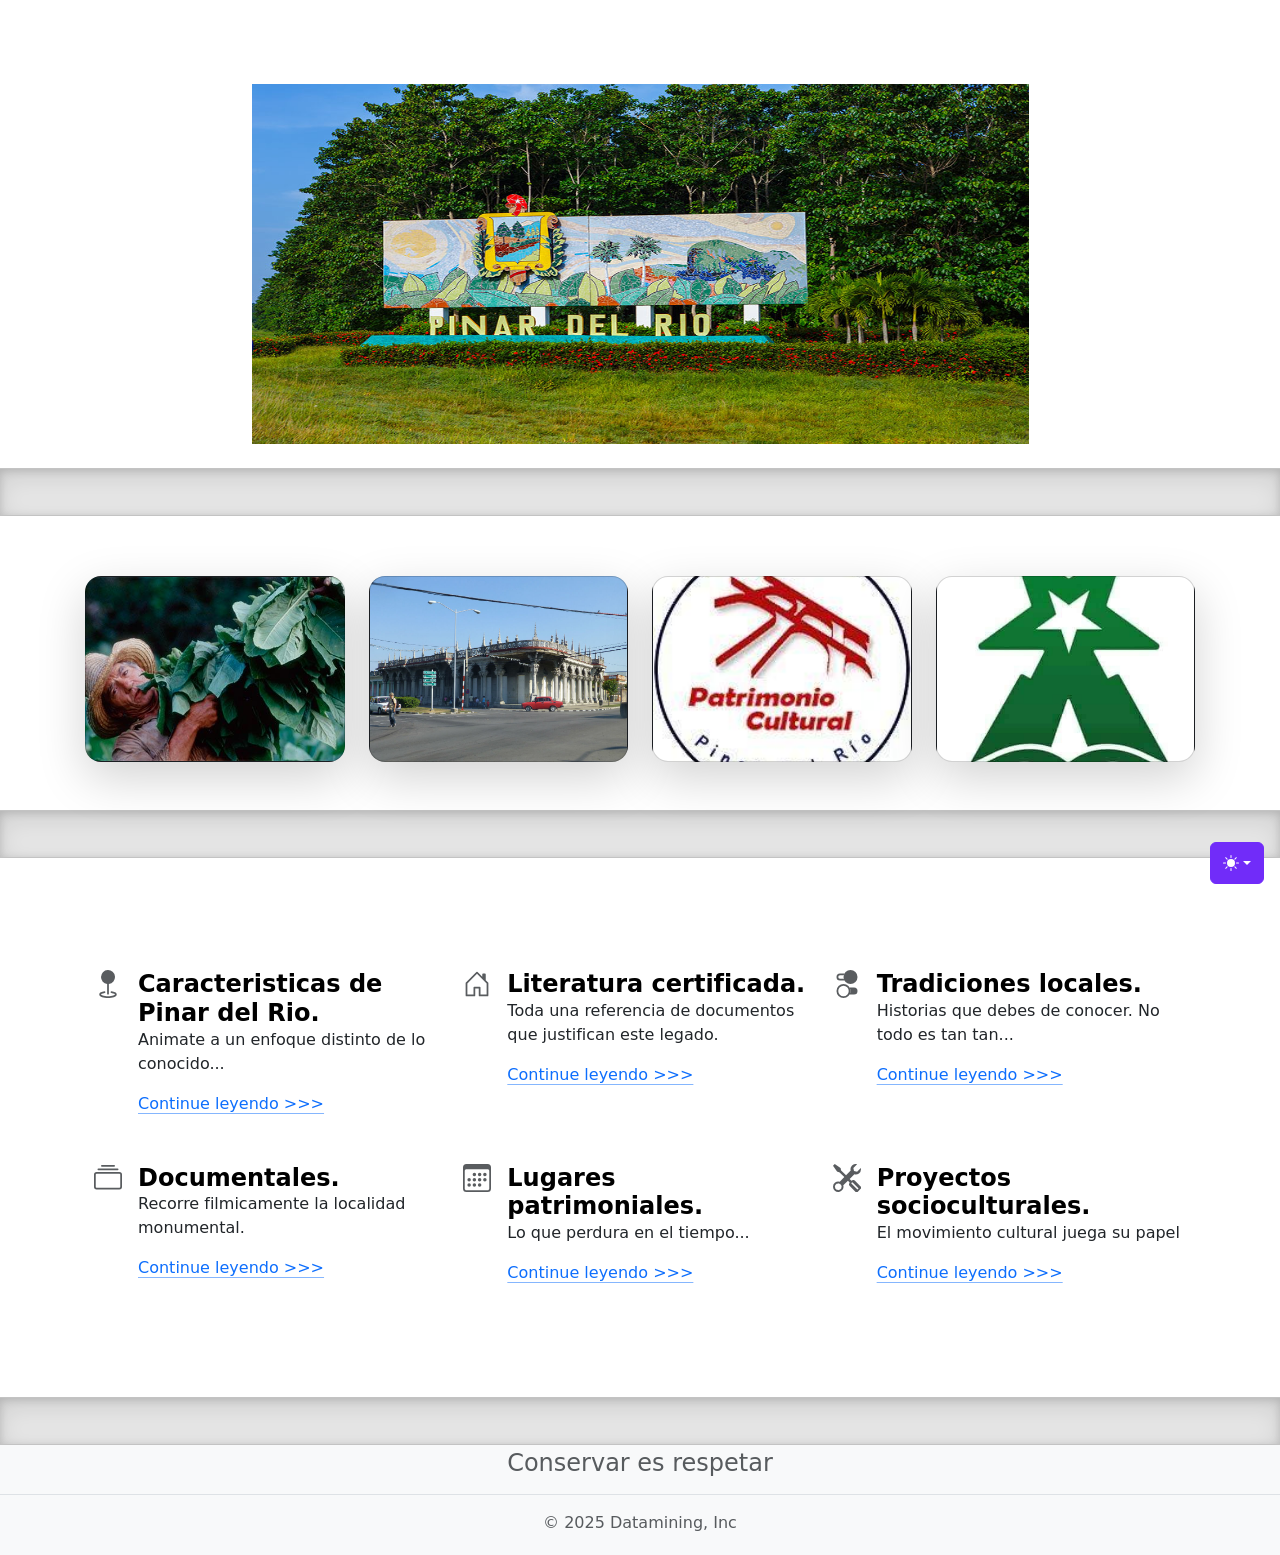
==== commit 0c26eeb0: "cambios en : -inicio - geo" ====
--- a/index.html
+++ b/index.html
@@ -11,7 +11,7 @@
     <meta name="generator" content="VS Code" />
     <title>Educacion Patrimonial · Pnar del Rio</title>
     
-    <link href="assets/dist/css/bootstrap.min.css" rel="stylesheet" />
+    <link href="assets/originals/dist/css/bootstrap.min.css" rel="stylesheet" />
     <link href="assets/stuff/sticky-footer-navbar.css" rel="stylesheet" />
     <link href="assets/stuff/patri.css" rel="stylesheet" />
   </head>
@@ -209,7 +209,7 @@
         <li>
           <button
             type="button"
-            class="dropdown-item d-flex align-items-center active"
+            class="dropdown-item d-flex align-items-center"
             data-bs-theme-value="auto"
             aria-pressed="true"
           >
@@ -226,17 +226,19 @@
     </div>
   <!-- #endregion -->
   <!-- #region Cabecera menu -->
-    <header>      
-     
-    </header>
+    
   <!-- #endregion -->    
   <!-- #region Cuerpo -->
     <!-- Begin page content -->
     
     <main class="flex-shrink-0">
-
+      <div class="container text-center my-4">
+        <img src="assets/imgs/main/Pinar-del-Rio-Cuba.jpg" alt="Cover Image" class="img-fluid" style="width: 70%; height: 40vh;">
+      </div>
+    <div class="b-example-divider"></div>
       <div class="container" id="up_ribbon">
-        <div class="row row-cols-1 row-cols-lg-4 align-items-stretch g-4 py-5">
+        
+        <div class="row row-cols-1 row-cols-lg-4 align-items-stretch g-4 " style="padding-bottom: 3rem !important;">
           <div class="col">
             <div class="card card-cover h-100 overflow-hidden text-bg-dark rounded-4 shadow-lg" style="background-image: url('assets/imgs/main/tobacco-land-p.jpg')">
               <div class="d-flex flex-column h-100 p-5 pb-3 text-white text-shadow-1">
@@ -388,8 +390,8 @@
      
     </footer>
   <!-- #endregion -->
-    <script src="assets/dist/js/bootstrap.bundle.min.js" class="astro-vvvwv3sm"></script> 
-    <script src="assets/js/color-modes.js"></script>
+    <script src="assets/originals/dist/js/bootstrap.bundle.min.js" class="astro-vvvwv3sm"></script> 
+    <script src="assets/originals/js/color-modes.js"></script>
   </body>
      <script src="assets/stuff/menu.js"></script>
     <script>
--- a/assets/stuff/patri.css
+++ b/assets/stuff/patri.css
@@ -3,7 +3,7 @@
   --bs-body-color: #69d99b;
   --bs-body-color-rgb: 222, 226, 230;
   --bs-body-bg: #2b5127;
-  --bs-body-bg-rgb: 33, 37, 41;
+  --bs-body-bg-rgb: 43, 81, 41;
   --bs-emphasis-color: #fff;
   --bs-emphasis-color-rgb: 255, 255, 255;
   --bs-secondary-color: rgba(222, 226, 230, 0.75);
@@ -39,8 +39,8 @@
   --bs-light-border-subtle: #495057;
   --bs-dark-border-subtle: #343a40;
   --bs-heading-color: inherit;
-  --bs-link-color: #9c2c1ba1;
-  --bs-link-hover-color: #9c2c1ba1;
+  --bs-link-color: #fff;
+  --bs-link-hover-color: #b9cfaca1;
   --bs-link-color-rgb: 220, 170, 170;
   --bs-link-hover-color-rgb: 220,170,170;
   --bs-code-color: #e685b5;
@@ -54,3 +54,30 @@
   --bs-form-invalid-border-color: #ea868f;
 }
 
+/*
+ * Header
+ */
+ /* 
+.nav-masthead {
+    --bs-bg-opacity: 1; 
+    background-color: rgba(var(--bs-body-bg-rgb), var(--bs-bg-opacity)) !important;
+}*/
+.nav-masthead .nav-link {
+  color: var(--bs-link-color);
+  border-bottom: .25rem solid transparent;
+}
+
+.nav-masthead .nav-link:hover,
+.nav-masthead .nav-link:focus {
+  border-bottom-color: rgba(255, 255, 255, .25);
+}
+
+.nav-masthead .nav-link + .nav-link {
+  margin-left: 1rem;
+}
+
+.nav-masthead .active {
+  color: #fff;
+  border-bottom-color: #fff;
+}
+
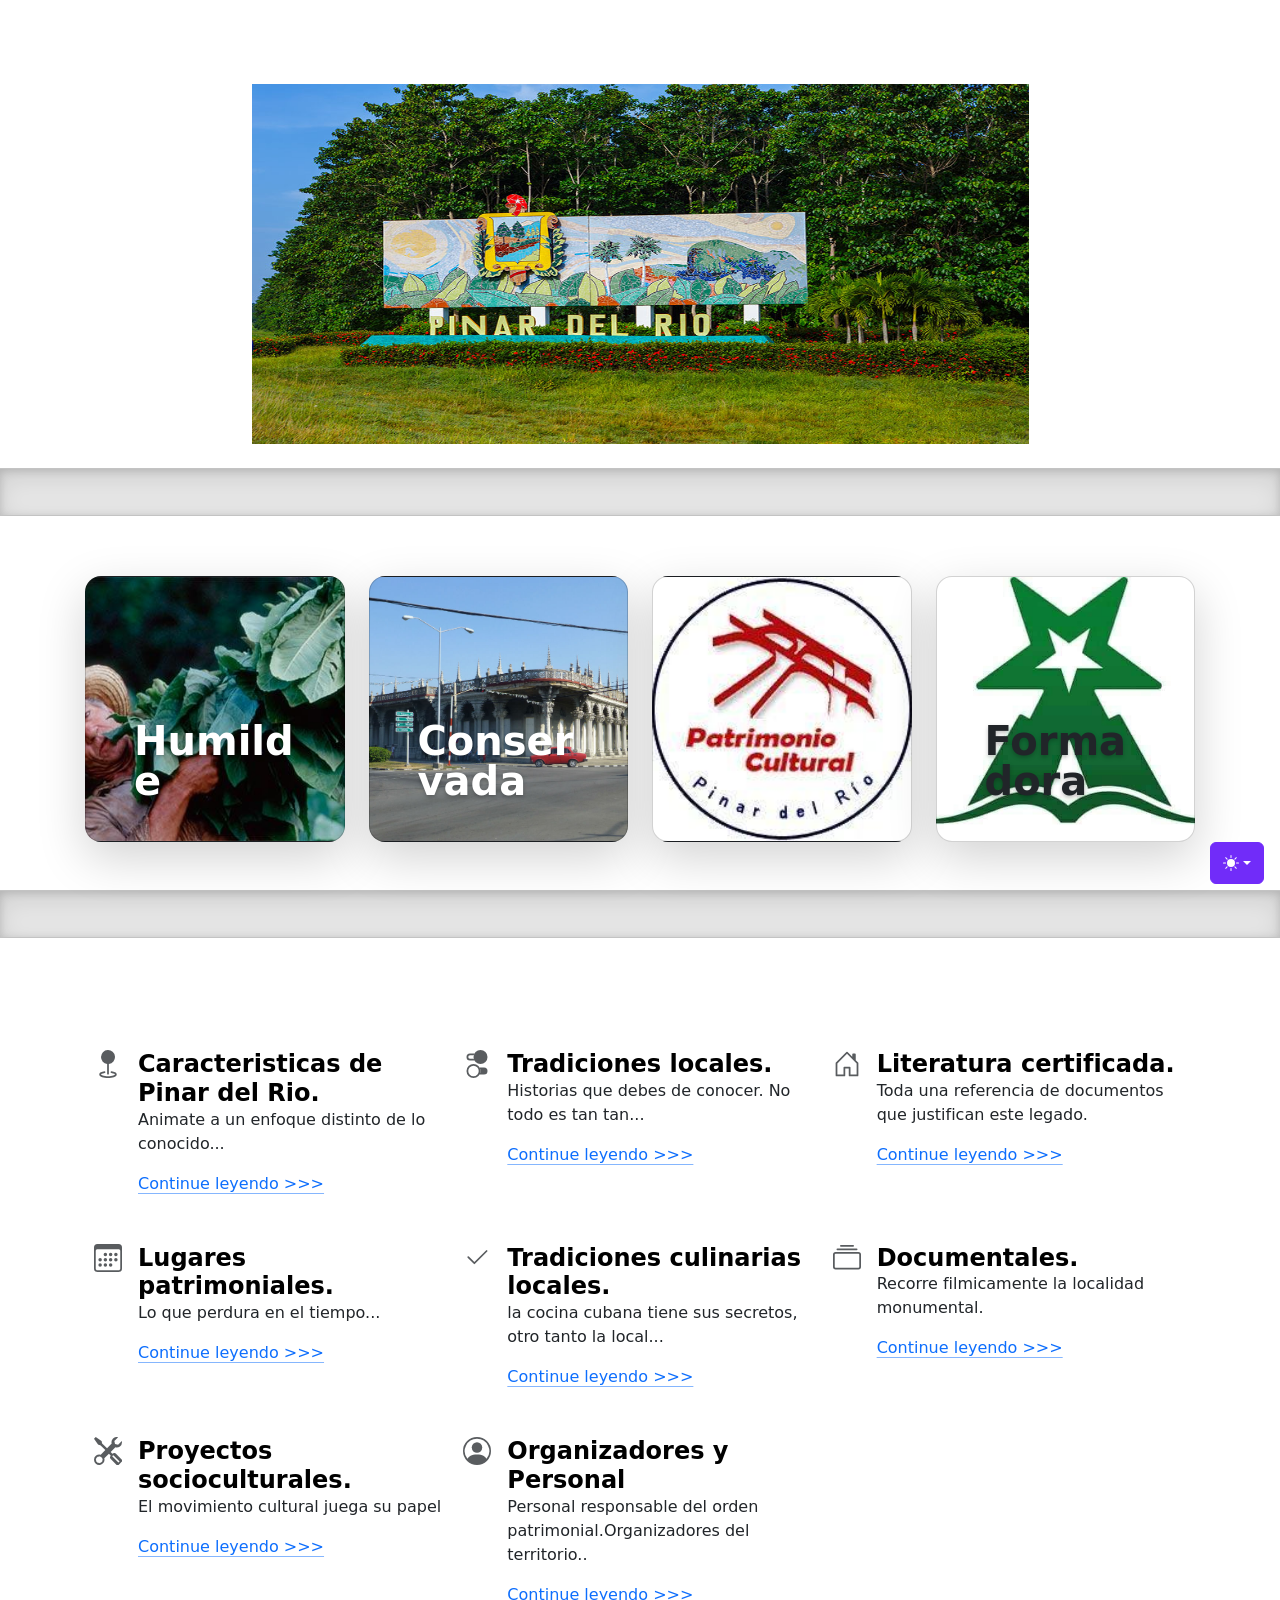
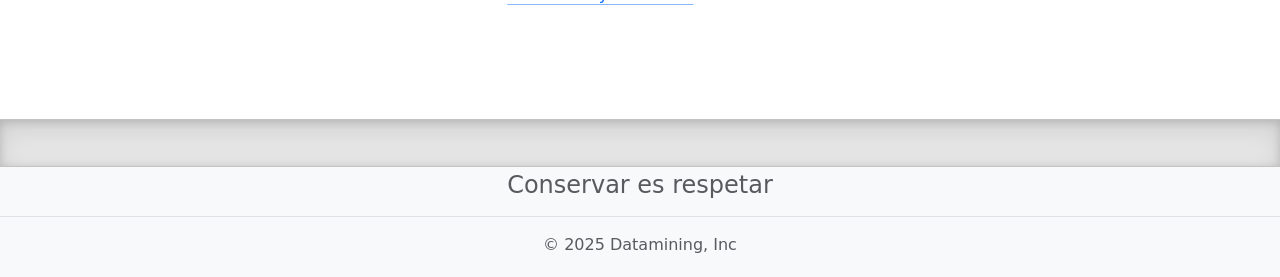
==== commit 67f9b29f: "personas" ====
--- a/index.html
+++ b/index.html
@@ -1,5 +1,5 @@
 <!doctype html>
-<html lang="es" class="h-100" data-bs-theme="auto">
+<html lang="es" class="h-100" data-bs-theme="green">
   <head>
     <meta charset="utf-8" />
     <meta name="viewport" content="width=device-width, initial-scale=1" />
@@ -235,152 +235,53 @@
       <div class="container text-center my-4">
         <img src="assets/imgs/main/Pinar-del-Rio-Cuba.jpg" alt="Cover Image" class="img-fluid" style="width: 70%; height: 40vh;">
       </div>
-    <div class="b-example-divider"></div>
-      <div class="container" id="up_ribbon">
-        
+      <div class="b-example-divider"></div>
+
+      <div class="container" id="up_ribbon">        
         <div class="row row-cols-1 row-cols-lg-4 align-items-stretch g-4 " style="padding-bottom: 3rem !important;">
           <div class="col">
             <div class="card card-cover h-100 overflow-hidden text-bg-dark rounded-4 shadow-lg" style="background-image: url('assets/imgs/main/tobacco-land-p.jpg')">
               <div class="d-flex flex-column h-100 p-5 pb-3 text-white text-shadow-1">
-                <h3 class="pt-5 mt-5 mb-4 display-6 lh-1 fw-bold">
+                <h3 class="pt-5 mt-5 mb-4 display-6 lh-1 fw-bold">Humilde
                 </h3>                
               </div>
+            
             </div>
           </div>
           <div class="col">
             <div class="card card-cover h-100 overflow-hidden text-bg-dark rounded-4 shadow-lg" style="background-image: url('assets/imgs/main/museo-ciencias-naturales-pinar-del-rio.jpg')">
               <div class="d-flex flex-column h-100 p-5 pb-3 text-white text-shadow-1">
-                               
+                <h4 class="pt-5 mt-5 mb-4 display-6 lh-1 fw-bold"> 
+                  Conservada 
+                </h4>            
               </div>
             </div>
           </div>
           <div class="col">
             <div class="card card-cover h-100 overflow-hidden text-bg-dark rounded-4 shadow-lg" style="background-image: url('assets/imgs/main/patrimonio.jpg')">
               <div class="d-flex flex-column h-100 p-5 pb-3 text-shadow-1">
-                
+                <h3 class="pt-5 mt-5 mb-4 display-6 lh-1 fw-bold">
+                </h3>
               </div>
             </div>
           </div>
           <div class="col">
-            <div class="card card-cover h-100 overflow-hidden text-bg-dark rounded-4 shadow-lg" style="background-image: url('assets/imgs/main/upr.jpg')">
+            <div class="card card-cover h-100 overflow-hidden text-dark rounded-4 shadow-lg" style="background-image: url('assets/imgs/main/upr.jpg')">
               <div class="d-flex flex-column h-100 p-5 pb-3 text-shadow-1">
-                               
+                <h4 class="pt-5 mt-5 mb-4 display-6 lh-1 fw-bold"> Formadora           
+                </h4>   
               </div>
             </div>
           </div>
         </div>
       </div>
+
       <div class="b-example-divider"></div>
-      
-      
-        <div class="container px-4 py-5" id="icon-grids">       
-          <div class="row row-cols-1 row-cols-sm-2 row-cols-md-3 row-cols-lg-3 g-3 py-5" id="body_linkInfo">
-            <div class="col d-flex align-items-start">
-              <svg class="bi text-body-secondary flex-shrink-0 me-3" width="1.75em" height="1.75em" aria-hidden="true">
-                <use xlink:href="#bootstrap"></use>
-              </svg>
-              <div>
-                <h3 class="fw-bold mb-0 fs-4 text-body-emphasis">
-                  Featured title
-                </h3>
-                <p>
-                  Paragraph of text beneath the heading to explain the heading.
-                </p>
-              </div>
-            </div>
-            <div class="col d-flex align-items-start">
-              <svg class="bi text-body-secondary flex-shrink-0 me-3" width="1.75em" height="1.75em" aria-hidden="true">
-                <use xlink:href="#cpu-fill"></use>
-              </svg>
-              <div>
-                <h3 class="fw-bold mb-0 fs-4 text-body-emphasis">
-                  Featured title
-                </h3>
-                <p>
-                  Paragraph of text beneath the heading to explain the heading.
-                </p>
-              </div>
-            </div>
-            <div class="col d-flex align-items-start">
-              <svg class="bi text-body-secondary flex-shrink-0 me-3" width="1.75em" height="1.75em" aria-hidden="true">
-                <use xlink:href="#calendar3"></use>
-              </svg>
-              <div>
-                <h3 class="fw-bold mb-0 fs-4 text-body-emphasis">
-                  Featured title
-                </h3>
-                <p>
-                  Paragraph of text beneath the heading to explain the heading.
-                </p>
-              </div>
-            </div>
-            <div class="col d-flex align-items-start">
-              <svg class="bi text-body-secondary flex-shrink-0 me-3" width="1.75em" height="1.75em" aria-hidden="true">
-                <use xlink:href="#home"></use>
-              </svg>
-              <div>
-                <h3 class="fw-bold mb-0 fs-4 text-body-emphasis">
-                  Featured title
-                </h3>
-                <p>
-                  Paragraph of text beneath the heading to explain the heading.
-                </p>
-              </div>
-            </div>
-            <div class="col d-flex align-items-start">
-              <svg class="bi text-body-secondary flex-shrink-0 me-3" width="1.75em" height="1.75em" aria-hidden="true">
-                <use xlink:href="#speedometer2"></use>
-              </svg>
-              <div>
-                <h3 class="fw-bold mb-0 fs-4 text-body-emphasis">
-                  Featured title
-                </h3>
-                <p>
-                  Paragraph of text beneath the heading to explain the heading.
-                </p>
-              </div>
-            </div>
-            <div class="col d-flex align-items-start">
-              <svg class="bi text-body-secondary flex-shrink-0 me-3" width="1.75em" height="1.75em" aria-hidden="true">
-                <use xlink:href="#toggles2"></use>
-              </svg>
-              <div>
-                <h3 class="fw-bold mb-0 fs-4 text-body-emphasis">
-                  Featured title
-                </h3>
-                <p>
-                  Paragraph of text beneath the heading to explain the heading.
-                </p>
-              </div>
-            </div>
-            <div class="col d-flex align-items-start">
-              <svg class="bi text-body-secondary flex-shrink-0 me-3" width="1.75em" height="1.75em" aria-hidden="true">
-                <use xlink:href="#geo-fill"></use>
-              </svg>
-              <div>
-                <h3 class="fw-bold mb-0 fs-4 text-body-emphasis">
-                  Featured title
-                </h3>
-                <p>
-                  Paragraph of text beneath the heading to explain the heading.
-                </p>
-              </div>
-            </div>
-            <div class="col d-flex align-items-start">
-              <svg class="bi text-body-secondary flex-shrink-0 me-3" width="1.75em" height="1.75em" aria-hidden="true">
-                <use xlink:href="#tools"></use>
-              </svg>
-              <div>
-                <h3 class="fw-bold mb-0 fs-4 text-body-emphasis">
-                  Featured title
-                </h3>
-                <p>
-                  Paragraph of text beneath the heading to explain the heading.
-                </p>
-              </div>
-            </div>
-          </div>
+            
+      <div class="container px-4 py-5" id="icon-grids">       
+        <div class="row row-cols-1 row-cols-sm-2 row-cols-md-3 row-cols-lg-3 g-3 py-5" id="body_linkInfo">          
         </div>
+      </div>
 
       <div class="b-example-divider"></div>      
     </main>
--- a/assets/stuff/patri.css
+++ b/assets/stuff/patri.css
@@ -46,12 +46,18 @@
   --bs-code-color: #e685b5;
   --bs-highlight-color: #dee2e6;
   --bs-highlight-bg: #664d03;
-  --bs-border-color: #495057;
+  --bs-border-color: #e9d6b4af;
   --bs-border-color-translucent: rgba(255, 255, 255, 0.15);
   --bs-form-valid-color: #75b798;
   --bs-form-valid-border-color: #75b798;
   --bs-form-invalid-color: #ea868f;
   --bs-form-invalid-border-color: #ea868f;
+  --bs-border-width:1.5px;
+  --bs-border-style: solid
+}
+
+.borderP{
+  border: var(--bs-border-width) var(--bs-border-style) var(--bs-border-color) !important;
 }
 
 /*
